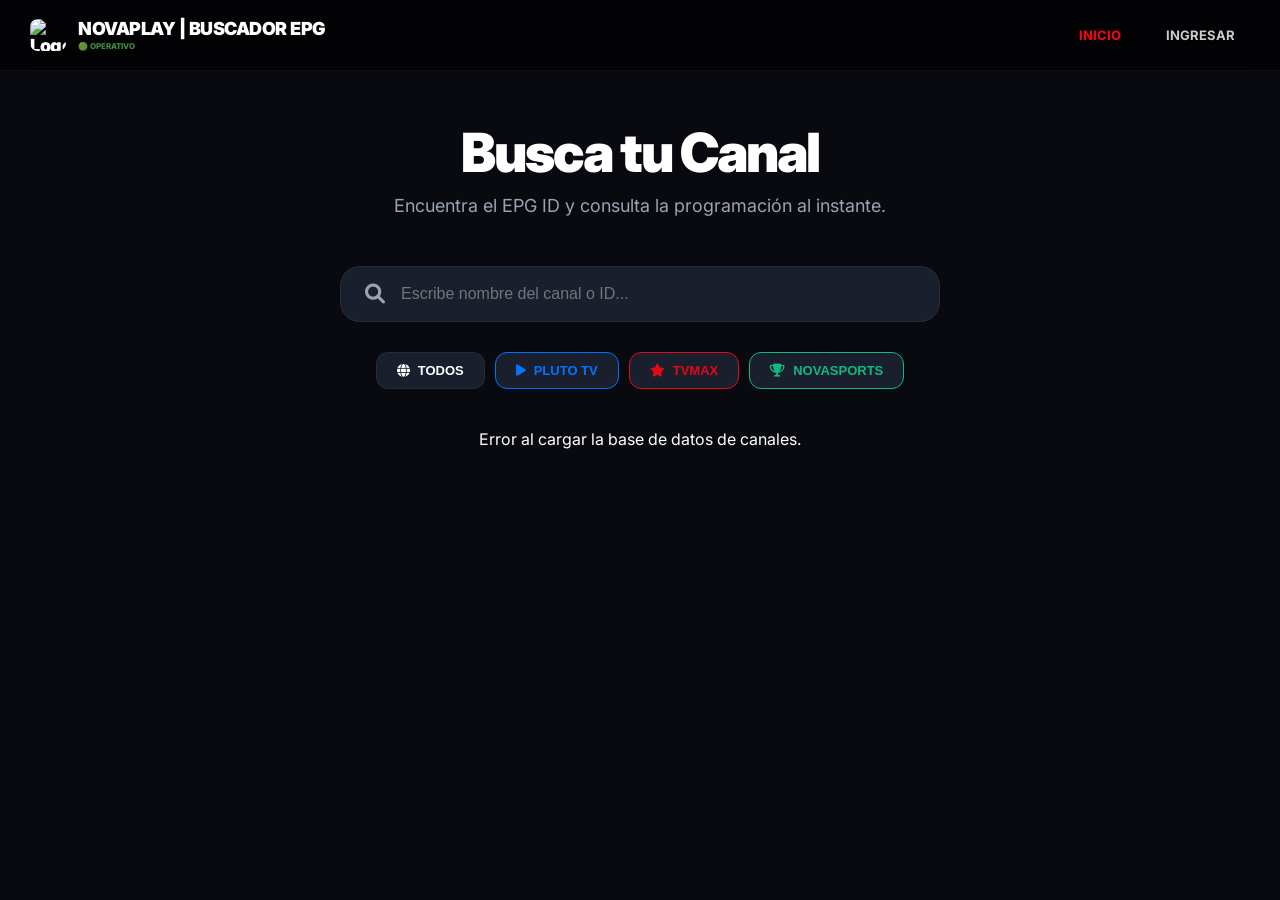
==== index.html @ 85dcf4dc "Update: Fully integrated login/logout system with unified navigation bar and auth logic" ====
<!DOCTYPE html>
<html lang="es">
<head>
    <meta charset="UTF-8">
    <meta name="viewport" content="width=device-width, initial-scale=1.0">
    <title>NovaEPG | Buscador de Canales e IDs</title>
    <link rel="canonical" href="https://novaplaytv.github.io/novaepg/" />
    <link rel="icon" type="image/webp" href="https://raw.githubusercontent.com/novaplaytv/novaimg/main/novasplash.webp">
    <link href="https://fonts.googleapis.com/css2?family=Inter:wght@400;600;700;800;900&display=swap" rel="stylesheet">
    <link rel="stylesheet" href="https://cdnjs.cloudflare.com/ajax/libs/font-awesome/6.0.0/css/all.min.css">
    <style>
        :root {
            --primary: #e50914;
            --primary-hover: #b91c1c;
            --bg: #080a10;
            --card-bg: #11151f;
            --input-bg: #1a1f2e;
            --text: #ffffff;
            --text-muted: #9aa3b2;
            --border: rgba(255,255,255,0.05);
            --nav-height: 70px;
        }

        * { box-sizing: border-box; outline: none; margin: 0; padding: 0; }
        html, body { background: var(--bg); color: var(--text); font-family: 'Inter', sans-serif; -webkit-font-smoothing: antialiased; min-height: 100%; }

        /* Navegación Premium Unificada */
        .nova-nav { position: fixed; top: 0; width: 100%; z-index: 10000; background: rgba(0,0,0,0.7); backdrop-filter: blur(20px); border-bottom: 1px solid rgba(255,255,255,0.05); transition: 0.3s; }
        .nav-inner { max-width: 1400px; margin: auto; height: var(--nav-height); padding: 0 30px; display: flex; align-items: center; justify-content: space-between; }
        .nav-brand { display: flex; align-items: center; gap: 12px; text-decoration: none; color: #fff; font-weight: 900; font-size: 18px; letter-spacing: -0.5px; }
        .nav-brand img { width: 36px; height: 32px; border-radius: 8px; flex-shrink: 0; }

        .nav-links { display: flex; gap: 15px; align-items: center; }
        .nav-links a { color: #ccc; text-decoration: none; font-size: 13px; font-weight: 700; transition: 0.2s; padding: 10px 15px; border-radius: 10px; }
        .nav-links a:hover { color: #fff; background: rgba(255,255,255,0.05); }

        .nav-toggle { display: none; background: none; border: none; cursor: pointer; padding: 10px; flex-direction: column; gap: 5px; z-index: 10001; }
        .nav-toggle span { display: block; width: 25px; height: 3px; background: #fff; transition: 0.3s; border-radius: 2px; }

        .admin-menu { position: relative; display: flex; align-items: center; height: var(--nav-height); padding: 0 10px; }
        .btn-admin { background: #fff; color: #000; font-weight: 900; border: none; cursor: pointer; padding: 10px 20px; border-radius: 12px; font-size: 12px; display: flex; align-items: center; gap: 10px; transition: 0.2s; position: relative; z-index: 10002; }
        .btn-admin:hover { background: var(--primary); color: #fff; box-shadow: 0 0 20px rgba(229,9,20,0.4); }
        .dropdown-content { position: absolute; top: 100%; right: 0; background: var(--card-bg); min-width: 260px; border-radius: 20px; border: 1px solid var(--border); overflow: hidden; display: none; flex-direction: column; box-shadow: 0 20px 50px rgba(0,0,0,0.8); z-index: 10001; margin-top: 5px; }
        .dropdown-content::before { content: ""; position: absolute; top: -30px; left: 0; right: 0; height: 40px; background: transparent; }
        .admin-menu:hover .dropdown-content { display: flex; }
        .dropdown-content a { padding: 15px 20px; color: #fff !important; text-decoration: none !important; font-size: 13px !important; font-weight: 700 !important; border-bottom: 1px solid rgba(255,255,255,0.03); transition: 0.2s; display: flex; align-items: center; gap: 12px; }
        .dropdown-content a i { width: 20px; color: var(--primary); text-align: center; }
        .dropdown-content a:hover { background: rgba(255,255,255,0.05); padding-left: 25px; }

        /* Search Container */
        .search-container { max-width: 1000px; margin: 120px auto 40px; padding: 0 20px; }
        .search-header { text-align: center; margin-bottom: 50px; }
        .search-header h1 { font-size: 54px; font-weight: 900; letter-spacing: -2px; }
        .search-header p { color: var(--text-muted); font-size: 18px; margin-top: 10px; }

        .search-bar { max-width: 600px; margin: 30px auto; position: relative; }
        .search-bar input { width: 100%; padding: 18px 25px 18px 60px; background: var(--input-bg); border: 1px solid var(--border); border-radius: 20px; color: #fff; font-size: 16px; transition: 0.3s; }
        .search-bar input:focus { border-color: var(--primary); box-shadow: 0 0 0 4px rgba(229, 9, 20, 0.2); }
        .search-bar i { position: absolute; left: 25px; top: 50%; transform: translateY(-50%); color: var(--text-muted); font-size: 20px; }

        .quick-filters { display: flex; gap: 10px; justify-content: center; margin-bottom: 40px; flex-wrap: wrap; }
        .quick-filters button { background: var(--input-bg); color: #fff; border: 1px solid var(--border); padding: 10px 20px; border-radius: 12px; cursor: pointer; font-size: 13px; font-weight: 800; transition: 0.3s; display: flex; align-items: center; gap: 8px; }
        .quick-filters button:hover { border-color: var(--primary); background: rgba(255,255,255,0.05); }

        .channel-result { background: var(--card-bg); border: 1px solid var(--border); border-radius: 24px; padding: 30px; margin-bottom: 20px; display: grid; grid-template-columns: 100px 1fr 320px; gap: 30px; align-items: center; transition: 0.3s; }
        .channel-result:hover { border-color: var(--primary); transform: translateY(-3px); box-shadow: 0 15px 40px rgba(0,0,0,0.4); }

        .ch-logo { width: 100px; height: 100px; border-radius: 16px; background: #000; object-fit: contain; border: 1px solid var(--border); }
        .ch-info h3 { font-size: 24px; margin-bottom: 10px; font-weight: 900; }
        .ch-country { font-size: 11px; color: var(--text-muted); text-transform: uppercase; letter-spacing: 1.5px; margin-bottom: 12px; font-weight: 800; }

        .id-badge { display: inline-flex; align-items: center; gap: 10px; background: rgba(229, 9, 20, 0.1); color: var(--primary); padding: 8px 16px; border-radius: 10px; font-family: monospace; font-weight: 800; font-size: 14px; cursor: pointer; border: 1px solid rgba(229, 9, 20, 0.2); transition: 0.2s; }
        .id-badge:hover { background: var(--primary); color: #fff; }

        .prog-mini-list { list-style: none; border-left: 1px solid var(--border); padding-left: 25px; }
        .prog-mini-item { margin-bottom: 10px; font-size: 14px; }
        .prog-time { font-weight: 800; color: var(--primary); margin-right: 10px; }
        .prog-title { color: #fff; font-weight: 600; }

        .btn-full-guide { margin-top: 20px; display: inline-flex; align-items: center; gap: 10px; color: var(--text-muted); font-size: 12px; font-weight: 800; text-transform: uppercase; transition: 0.2s; }
        .btn-full-guide:hover { color: var(--primary); }

        /* Auth View Legacy Override */
        #auth-view { position: fixed; inset: 0; background: var(--bg); z-index: 20001; display: flex; justify-content: center; align-items: center; }
        .auth-card { width: 400px; padding: 50px; background: var(--card-bg); border: 1px solid var(--border); border-radius: 35px; text-align: center; box-shadow: 0 30px 80px rgba(0,0,0,0.6); }
        .auth-card input { width: 100%; padding: 16px; background: var(--bg); border: 1px solid var(--border); border-radius: 14px; color: #fff; margin-bottom: 15px; font-size: 15px; }
        .status { margin-top: 15px; padding: 14px; border-radius: 12px; font-size: 13px; font-weight: 800; display: none; text-align: center; }
        .status.error { background: rgba(239,68,68,0.1); color: var(--error); border: 1px solid var(--error); }
        .form-group-auth { text-align: left; margin-bottom: 20px; }
        .form-group-auth label { display: block; margin-bottom: 8px; font-size: 11px; font-weight: 900; color: var(--text-muted); text-transform: uppercase; }

        .hidden { display: none !important; }

        @media (max-width: 900px) {
            .nav-toggle { display: flex; }
            .nav-links { position: fixed; top: 0; right: -100%; width: 100%; height: 100vh; background: rgba(8, 10, 16, 0.98); backdrop-filter: blur(20px); flex-direction: column; justify-content: center; align-items: center; transition: 0.4s; gap: 20px; padding: 40px; z-index: 9999; }
            .nav-links.active { right: 0; }
            .channel-result { grid-template-columns: 80px 1fr; }
            .prog-mini-list { grid-column: 1 / -1; border-left: none; border-top: 1px solid var(--border); padding: 20px 0 0; }
            .ch-logo { width: 80px; height: 80px; }
            .search-header h1 { font-size: 38px; }
        }
    </style>
</head>
<body>

<nav class="nova-nav">
    <div class="nav-inner">
        <a class="nav-brand" href="https://novaplaytv.github.io/Dashboard/">
            <img src="https://raw.githubusercontent.com/novaplaytv/novaimg/main/novasplash.webp" alt="Logo">
            <div style="display: flex; flex-direction: column; line-height: 1;">
                NOVAPLAY | BUSCADOR EPG
                <span id="statusBadge" style="font-size: 8px; font-weight: 800; margin-top: 4px; letter-spacing: 0; opacity: 0.8; color: #4caf50;">🟢 OPERATIVO</span>
            </div>
        </a>
        <button class="nav-toggle" id="navToggle" aria-label="Abrir menú">
            <span></span>
            <span></span>
            <span></span>
        </button>
        <div class="nav-links" id="navLinks">
            <a href="https://novaplaytv.github.io/" style="color: var(--primary); font-weight: 800;">INICIO</a>
            <a href="#" class="btn-login-nav" id="navLogin" onclick="UI_MostrarLogin()">INGRESAR</a>
            <div class="admin-menu" id="adminMenu" style="display: none;">
                <button class="btn-admin"><i class="fas fa-user-shield"></i> PANEL</button>
                <div class="dropdown-content">
                    <a href="https://novaplaytv.github.io/Dashboard/"><i class="fas fa-chart-line"></i> Dashboard Central</a>
                    <a href="https://novaplaytv.github.io/panel-canales/"><i class="fas fa-tv"></i> Admin. Canales</a>
                    <a href="https://novaplaytv.github.io/NovaSecurity/"><i class="fas fa-shield-alt"></i> NovaSecurity</a>
                    <a href="https://novaplaytv.github.io/SignalVerificador/"><i class="fas fa-broadcast-tower"></i> Verificador de Señal</a>
                    <a href="https://novaplaytv.github.io/novaimg/actualizar-icono/"><i class="fas fa-icons"></i> Gestión de Iconos</a>
                    <a href="https://novaplaytv.github.io/novaimg/generador/"><i class="fas fa-magic"></i> Icon Studio</a>
                    <a href="https://novaplaytv.github.io/novaepg/"><i class="fas fa-calendar-alt"></i> Buscador EPG ID</a>
                    <a href="#" onclick="cerrarSesion(); return false;" class="logout-link" style="color: var(--error) !important;"><i class="fas fa-sign-out-alt"></i> Cerrar Sesión</a>
                </div>
            </div>
        </div>
    </div>
</nav>

<div id="auth-view" class="hidden">
    <div class="auth-card">
        <div style="text-align: right; margin-top: -30px; margin-right: -20px; margin-bottom: 20px;">
            <button class="btn-icon" onclick="UI_OcultarLogin()" style="color: var(--text-muted); font-size: 20px; cursor: pointer; background: none; border: none;"><i class="fas fa-times"></i></button>
        </div>
        <h2 style="margin-bottom:30px; font-weight:900; font-size: 28px;">Acceso al Panel</h2>
        <div class="form-group-auth">
            <label>Usuario</label>
            <input type="text" id="username" placeholder="Usuario" autocomplete="username">
        </div>
        <div class="form-group-auth">
            <label>Contraseña</label>
            <input type="password" id="password" placeholder="••••••••" autocomplete="current-password">
        </div>
        <button class="btn-admin" id="loginButton" style="width:100%; justify-content:center; padding: 18px; border-radius: 14px; font-weight: 900; background: var(--primary); color: #fff;" onclick="iniciarSesion()">INGRESAR AL SISTEMA</button>
        <div id="loginStatus" class="status"></div>
    </div>
</div>

<div class="search-container">
    <div class="search-header">
        <h1>Busca tu Canal</h1>
        <p>Encuentra el EPG ID y consulta la programación al instante.</p>
    </div>

    <div class="search-bar">
        <i class="fa-solid fa-magnifying-glass"></i>
        <input type="text" id="mainSearch" placeholder="Escribe nombre del canal o ID..." oninput="search()">
    </div>

    <div class="quick-filters">
        <button onclick="applyFilter('')"><i class="fa-solid fa-globe"></i> TODOS</button>
        <button onclick="applyFilter('Pluto TV')" style="color: #0073ff; border-color: #0073ff;"><i class="fa-solid fa-play"></i> PLUTO TV</button>
        <button onclick="applyFilter('TVMAX')" style="color: var(--primary); border-color: var(--primary);"><i class="fa-solid fa-star"></i> TVMAX</button>
        <button onclick="applyFilter('NovaSports')" style="color: #10b981; border-color: #10b981;"><i class="fa-solid fa-trophy"></i> NOVASPORTS</button>
    </div>

    <div id="resultsArea">
        <div style="text-align: center; padding: 50px; color: var(--text-muted);">
            <i class="fa-solid fa-tv fa-3x" style="margin-bottom: 20px; opacity: 0.2;"></i>
            <p>Escribe algo para empezar a buscar...</p>
        </div>
    </div>
</div>

<script>
    let searchData = [];
    let sessionToken = localStorage.getItem("novaplay_session_token");
    const clock = () => new Date().toISOString().replace(/[-:T.Z]/g, '').slice(0, 14);

    async function init() {
        restaurarSesion();
        try {
            const res = await fetch('data/search_db.json?t=' + Date.now());
            searchData = await res.json();
        } catch (e) {
            console.error("Error cargando DB:", e);
            document.getElementById('resultsArea').innerHTML = '<p style="text-align:center;">Error al cargar la base de datos de canales.</p>';
        }
    }

    function restaurarSesion() {
        if (sessionToken) { UI_MostrarPanel(); }
        else { UI_MostrarBotonLogin(); }
    }

    function UI_MostrarPanel() {
        document.getElementById("navLogin").style.display = 'none';
        document.getElementById("adminMenu").style.display = 'flex';
        document.getElementById("auth-view").classList.add("hidden");
    }

    function UI_MostrarBotonLogin() {
        document.getElementById("navLogin").style.display = 'block';
        document.getElementById("adminMenu").style.display = 'none';
    }

    function UI_MostrarLogin() {
        document.getElementById("auth-view").classList.remove("hidden");
    }

    function UI_OcultarLogin() {
        document.getElementById("auth-view").classList.add("hidden");
    }

    async function iniciarSesion() {
        const username = document.getElementById("username").value.trim();
        const password = document.getElementById("password").value.trim();
        const btn = document.getElementById("loginButton");
        if (!username || !password) return;

        btn.disabled = true;
        btn.innerHTML = '<i class="fas fa-spinner fa-spin"></i> VERIFICANDO...';

        try {
            const res = await fetch("https://mrghnngupolsgatcmevw.supabase.co/functions/v1/novaplay-admin", {
                method: "POST",
                headers: { "Content-Type": "application/json" },
                body: JSON.stringify({ action: "login", username, password })
            });
            const data = await res.json();
            if (res.ok && data.token) {
                sessionToken = data.token;
                localStorage.setItem("novaplay_session_token", sessionToken);
                UI_MostrarPanel();
            } else {
                const el = document.getElementById("loginStatus");
                el.textContent = "Acceso denegado.";
                el.style.display = "block";
                el.className = "status error";
                btn.disabled = false;
                btn.textContent = 'INGRESAR AL SISTEMA';
            }
        } catch(e) {
            alert("Error de conexión.");
            btn.disabled = false;
            btn.textContent = 'INGRESAR AL SISTEMA';
        }
    }

    function cerrarSesion() {
        if (confirm("¿Estás seguro que deseas cerrar sesión?")) {
            localStorage.removeItem("novaplay_session_token");
            sessionToken = null;
            UI_MostrarBotonLogin();
            location.reload();
        }
    }

    function parseEpgDate(s) {
        return new Date(Date.UTC(
            s.substring(0, 4),
            parseInt(s.substring(4, 6)) - 1,
            s.substring(6, 8),
            s.substring(8, 10),
            s.substring(10, 12),
            s.substring(12, 14)
        ));
    }

    function formatTime(s) {
        const d = parseEpgDate(s);
        return d.getHours().toString().padStart(2, '0') + ':' + d.getMinutes().toString().padStart(2, '0');
    }

    function search() {
        const val = document.getElementById('mainSearch').value.toLowerCase();
        const area = document.getElementById('resultsArea');
        if (val.length < 2) {
            area.innerHTML = '<div style="text-align: center; padding: 50px; color: var(--text-muted);"><i class="fa-solid fa-tv fa-3x" style="margin-bottom: 20px; opacity: 0.2;"></i><p>Escribe al menos 2 letras...</p></div>';
            return;
        }
        const filtered = searchData.filter(c => c.n.toLowerCase().includes(val) || c.id.toLowerCase().includes(val) || c.c.toLowerCase().includes(val)).slice(0, 40);
        if (filtered.length === 0) {
            area.innerHTML = '<p style="text-align:center; padding: 50px;">No se encontraron canales.</p>';
            return;
        }
        area.innerHTML = filtered.map(c => {
            const programs = c.p.map(p => `<div class="prog-mini-item"><span class="prog-time">${formatTime(p.s)}</span><span class="prog-title">${p.t}</span></div>`).join('');
            return `
                <div class="channel-result" style="${c.c === 'Pluto TV' ? 'border-left: 5px solid #0073ff;' : ''}">
                    <img src="${c.l || 'https://raw.githubusercontent.com/novaplaytv/novaimg/main/novasplash.webp'}" class="ch-logo" onerror="this.src='https://raw.githubusercontent.com/novaplaytv/novaimg/main/novasplash.webp'">
                    <div class="ch-info">
                        <div class="ch-country" style="${c.c === 'Pluto TV' ? 'color: #0073ff;' : ''}">${c.c === 'Pluto TV' ? '<i class="fa-solid fa-circle-play"></i> PLUTO TV' : c.c}</div>
                        <h3>${c.n}</h3>
                        <div class="id-badge" onclick="copyId('${c.id}')"><i class="fa-regular fa-copy"></i> ${c.id}</div>
                        <br><a href="epg.html?file=${encodeURIComponent(c.f)}&n=${encodeURIComponent(c.c)}" class="btn-full-guide"><i class="fa-solid fa-calendar-days"></i> Ver guía completa</a>
                    </div>
                    <div class="prog-mini-list">
                        <div style="font-weight: 800; font-size: 11px; color: var(--text-muted); margin-bottom: 15px; text-transform: uppercase;">Próximos Programas</div>
                        ${programs || '<p style="font-size:12px; color:var(--text-muted);">Sin programación disponible.</p>'}
                    </div>
                </div>`;
        }).join('');
    }

    function copyId(id) {
        navigator.clipboard.writeText(id).then(() => {
            event.currentTarget.innerHTML = '<i class="fa-solid fa-check"></i> COPIADO';
            alert('Copiado: ' + id);
        });
    }

    function applyFilter(text) {
        document.getElementById('mainSearch').value = text;
        search();
    }

    const navToggle = document.getElementById('navToggle');
    const navLinks = document.getElementById('navLinks');
    if (navToggle) { navToggle.addEventListener('click', () => { navToggle.classList.toggle('active'); navLinks.classList.toggle('active'); }); }

    init();
</script>
</body>
</html>
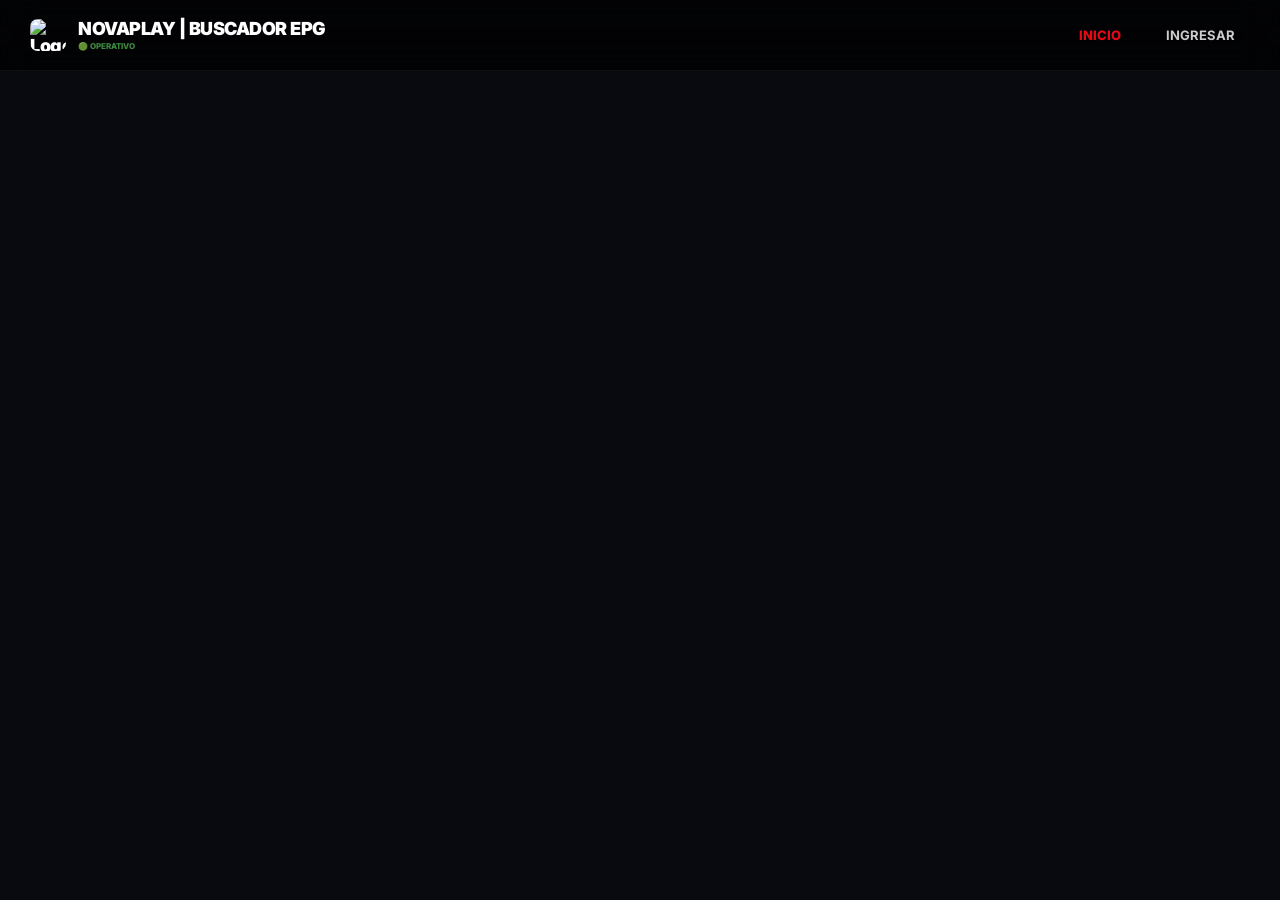
==== commit 61d46c58: "Security: Mandatory login system implemented for NovaEPG (Gatekeeper Mode)" ====
--- a/index.html
+++ b/index.html
@@ -157,7 +157,7 @@
     </div>
 </div>
 
-<div class="search-container">
+<div class="search-container hidden">
     <div class="search-header">
         <h1>Busca tu Canal</h1>
         <p>Encuentra el EPG ID y consulta la programación al instante.</p>
@@ -208,19 +208,24 @@
         document.getElementById("navLogin").style.display = 'none';
         document.getElementById("adminMenu").style.display = 'flex';
         document.getElementById("auth-view").classList.add("hidden");
-    }
-
-    function UI_MostrarBotonLogin() {
+        document.querySelector(".search-container").classList.remove("hidden");
+    }
+
+    function UI_MostrarLogin() {
         document.getElementById("navLogin").style.display = 'block';
         document.getElementById("adminMenu").style.display = 'none';
-    }
-
-    function UI_MostrarLogin() {
         document.getElementById("auth-view").classList.remove("hidden");
+        document.querySelector(".search-container").classList.add("hidden");
     }
 
     function UI_OcultarLogin() {
+        // No permitimos ocultar si no hay sesión, para forzar el login
+        if (!sessionToken) {
+            alert("Debe iniciar sesión para acceder al buscador.");
+            return;
+        }
         document.getElementById("auth-view").classList.add("hidden");
+        document.querySelector(".search-container").classList.remove("hidden");
     }
 
     async function iniciarSesion() {
@@ -233,7 +238,7 @@
         btn.innerHTML = '<i class="fas fa-spinner fa-spin"></i> VERIFICANDO...';
 
         try {
-            const res = await fetch("https://mrghnngupolsgatcmevw.supabase.co/functions/v1/novaplay-admin", {
+            const res = await fetch("https://mrghnngupolsgatcmevw.supabase.co/functions/v1/actualizar-canales", {
                 method: "POST",
                 headers: { "Content-Type": "application/json" },
                 body: JSON.stringify({ action: "login", username, password })
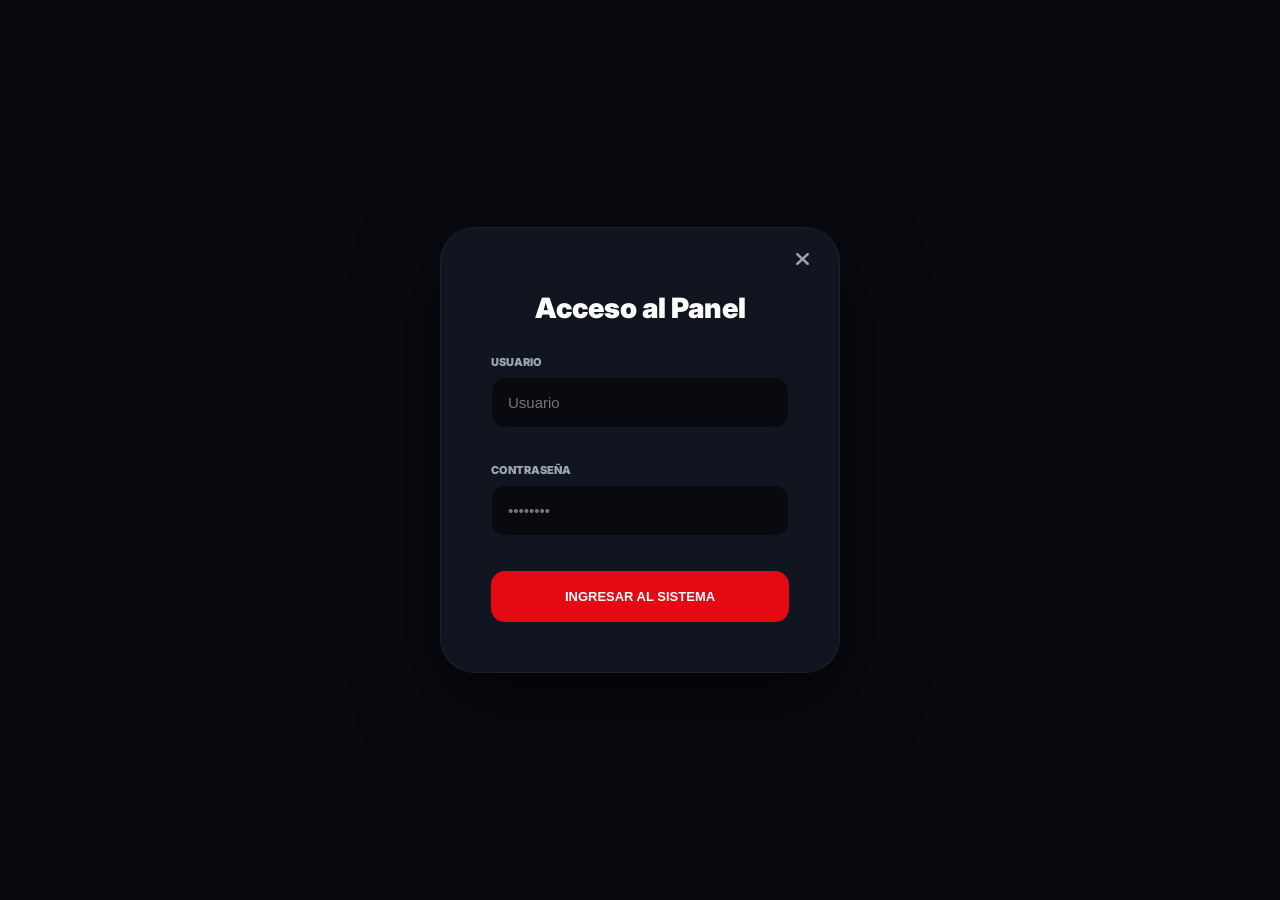
==== commit b043a828: "Fix UI & Auth: Embedded fixed styles and enforced login for NovaEPG" ====
--- a/index.html
+++ b/index.html
@@ -2,12 +2,14 @@
 <html lang="es">
 <head>
     <meta charset="UTF-8">
-    <meta name="viewport" content="width=device-width, initial-scale=1.0">
-    <title>NovaEPG | Buscador de Canales e IDs</title>
-    <link rel="canonical" href="https://novaplaytv.github.io/novaepg/" />
+    <meta http-equiv="Cache-Control" content="no-cache, no-store, must-revalidate">
+    <meta http-equiv="Pragma" content="no-cache">
+    <meta http-equiv="Expires" content="0">
+    <meta name="viewport" content="width=device-width, initial-scale=1.0, viewport-fit=cover">
+    <title>NOVAPLAY | BUSCADOR EPG</title>
     <link rel="icon" type="image/webp" href="https://raw.githubusercontent.com/novaplaytv/novaimg/main/novasplash.webp">
-    <link href="https://fonts.googleapis.com/css2?family=Inter:wght@400;600;700;800;900&display=swap" rel="stylesheet">
-    <link rel="stylesheet" href="https://cdnjs.cloudflare.com/ajax/libs/font-awesome/6.0.0/css/all.min.css">
+    <link href="https://fonts.googleapis.com/css2?family=Inter:wght@300;400;600;700;800;900&display=swap" rel="stylesheet">
+    <link href="https://cdnjs.cloudflare.com/ajax/libs/font-awesome/6.0.0/css/all.min.css" rel="stylesheet">
     <style>
         :root {
             --primary: #e50914;
@@ -18,27 +20,45 @@
             --text: #ffffff;
             --text-muted: #9aa3b2;
             --border: rgba(255,255,255,0.05);
+            --success: #10b981;
+            --error: #ef4444;
             --nav-height: 70px;
         }
 
         * { box-sizing: border-box; outline: none; margin: 0; padding: 0; }
-        html, body { background: var(--bg); color: var(--text); font-family: 'Inter', sans-serif; -webkit-font-smoothing: antialiased; min-height: 100%; }
+        html, body { height: 100%; background: var(--bg); color: var(--text); font-family: 'Inter', sans-serif; overflow-x: hidden; -webkit-font-smoothing: antialiased; }
 
         /* Navegación Premium Unificada */
         .nova-nav { position: fixed; top: 0; width: 100%; z-index: 10000; background: rgba(0,0,0,0.7); backdrop-filter: blur(20px); border-bottom: 1px solid rgba(255,255,255,0.05); transition: 0.3s; }
         .nav-inner { max-width: 1400px; margin: auto; height: var(--nav-height); padding: 0 30px; display: flex; align-items: center; justify-content: space-between; }
-        .nav-brand { display: flex; align-items: center; gap: 12px; text-decoration: none; color: #fff; font-weight: 900; font-size: 18px; letter-spacing: -0.5px; }
-        .nav-brand img { width: 36px; height: 32px; border-radius: 8px; flex-shrink: 0; }
+        .nav-brand { display: flex; align-items: center; gap: 12px; text-decoration: none; color: #fff; font-weight: 900; font-size: 22px; letter-spacing: -1px; }
+        .nav-brand img { width: 36px !important; height: 32px !important; border-radius: 8px; }
 
         .nav-links { display: flex; gap: 15px; align-items: center; }
-        .nav-links a { color: #ccc; text-decoration: none; font-size: 13px; font-weight: 700; transition: 0.2s; padding: 10px 15px; border-radius: 10px; }
+        .nav-links a { color: #ccc; text-decoration: none; font-size: 14px; font-weight: 600; transition: 0.2s; padding: 10px 15px; border-radius: 10px; }
         .nav-links a:hover { color: #fff; background: rgba(255,255,255,0.05); }
+
+        .btn-login-nav, .btn-logout {
+            background: var(--primary);
+            color: #fff !important;
+            font-weight: 800 !important;
+            box-shadow: 0 4px 15px rgba(229, 9, 20, 0.3);
+            border: none;
+            cursor: pointer;
+            padding: 10px 20px;
+            border-radius: 10px;
+            text-decoration: none;
+            font-size: 14px;
+            display: none;
+            transition: 0.2s;
+        }
+        .btn-login-nav:hover { transform: scale(1.05); background: var(--primary-hover); }
 
         .nav-toggle { display: none; background: none; border: none; cursor: pointer; padding: 10px; flex-direction: column; gap: 5px; z-index: 10001; }
         .nav-toggle span { display: block; width: 25px; height: 3px; background: #fff; transition: 0.3s; border-radius: 2px; }
 
         .admin-menu { position: relative; display: flex; align-items: center; height: var(--nav-height); padding: 0 10px; }
-        .btn-admin { background: #fff; color: #000; font-weight: 900; border: none; cursor: pointer; padding: 10px 20px; border-radius: 12px; font-size: 12px; display: flex; align-items: center; gap: 10px; transition: 0.2s; position: relative; z-index: 10002; }
+        .btn-admin { background: #fff; color: #000; font-weight: 900; border: none; cursor: pointer; padding: 10px 20px; border-radius: 12px; font-size: 13px; display: flex; align-items: center; gap: 10px; transition: 0.2s; position: relative; z-index: 10002; }
         .btn-admin:hover { background: var(--primary); color: #fff; box-shadow: 0 0 20px rgba(229,9,20,0.4); }
         .dropdown-content { position: absolute; top: 100%; right: 0; background: var(--card-bg); min-width: 260px; border-radius: 20px; border: 1px solid var(--border); overflow: hidden; display: none; flex-direction: column; box-shadow: 0 20px 50px rgba(0,0,0,0.8); z-index: 10001; margin-top: 5px; }
         .dropdown-content::before { content: ""; position: absolute; top: -30px; left: 0; right: 0; height: 40px; background: transparent; }
@@ -46,8 +66,9 @@
         .dropdown-content a { padding: 15px 20px; color: #fff !important; text-decoration: none !important; font-size: 13px !important; font-weight: 700 !important; border-bottom: 1px solid rgba(255,255,255,0.03); transition: 0.2s; display: flex; align-items: center; gap: 12px; }
         .dropdown-content a i { width: 20px; color: var(--primary); text-align: center; }
         .dropdown-content a:hover { background: rgba(255,255,255,0.05); padding-left: 25px; }
-
-        /* Search Container */
+        .dropdown-content .logout-link { color: var(--error) !important; border-bottom: none; }
+
+        /* Search Layout */
         .search-container { max-width: 1000px; margin: 120px auto 40px; padding: 0 20px; }
         .search-header { text-align: center; margin-bottom: 50px; }
         .search-header h1 { font-size: 54px; font-weight: 900; letter-spacing: -2px; }
@@ -80,7 +101,7 @@
         .btn-full-guide { margin-top: 20px; display: inline-flex; align-items: center; gap: 10px; color: var(--text-muted); font-size: 12px; font-weight: 800; text-transform: uppercase; transition: 0.2s; }
         .btn-full-guide:hover { color: var(--primary); }
 
-        /* Auth View Legacy Override */
+        /* Login Modal */
         #auth-view { position: fixed; inset: 0; background: var(--bg); z-index: 20001; display: flex; justify-content: center; align-items: center; }
         .auth-card { width: 400px; padding: 50px; background: var(--card-bg); border: 1px solid var(--border); border-radius: 35px; text-align: center; box-shadow: 0 30px 80px rgba(0,0,0,0.6); }
         .auth-card input { width: 100%; padding: 16px; background: var(--bg); border: 1px solid var(--border); border-radius: 14px; color: #fff; margin-bottom: 15px; font-size: 15px; }
@@ -92,6 +113,7 @@
         .hidden { display: none !important; }
 
         @media (max-width: 900px) {
+            .nav-inner { padding: 0 15px; }
             .nav-toggle { display: flex; }
             .nav-links { position: fixed; top: 0; right: -100%; width: 100%; height: 100vh; background: rgba(8, 10, 16, 0.98); backdrop-filter: blur(20px); flex-direction: column; justify-content: center; align-items: center; transition: 0.4s; gap: 20px; padding: 40px; z-index: 9999; }
             .nav-links.active { right: 0; }
@@ -201,7 +223,7 @@
 
     function restaurarSesion() {
         if (sessionToken) { UI_MostrarPanel(); }
-        else { UI_MostrarBotonLogin(); }
+        else { UI_MostrarLogin(); }
     }
 
     function UI_MostrarPanel() {
@@ -219,7 +241,6 @@
     }
 
     function UI_OcultarLogin() {
-        // No permitimos ocultar si no hay sesión, para forzar el login
         if (!sessionToken) {
             alert("Debe iniciar sesión para acceder al buscador.");
             return;
@@ -267,7 +288,6 @@
         if (confirm("¿Estás seguro que deseas cerrar sesión?")) {
             localStorage.removeItem("novaplay_session_token");
             sessionToken = null;
-            UI_MostrarBotonLogin();
             location.reload();
         }
     }
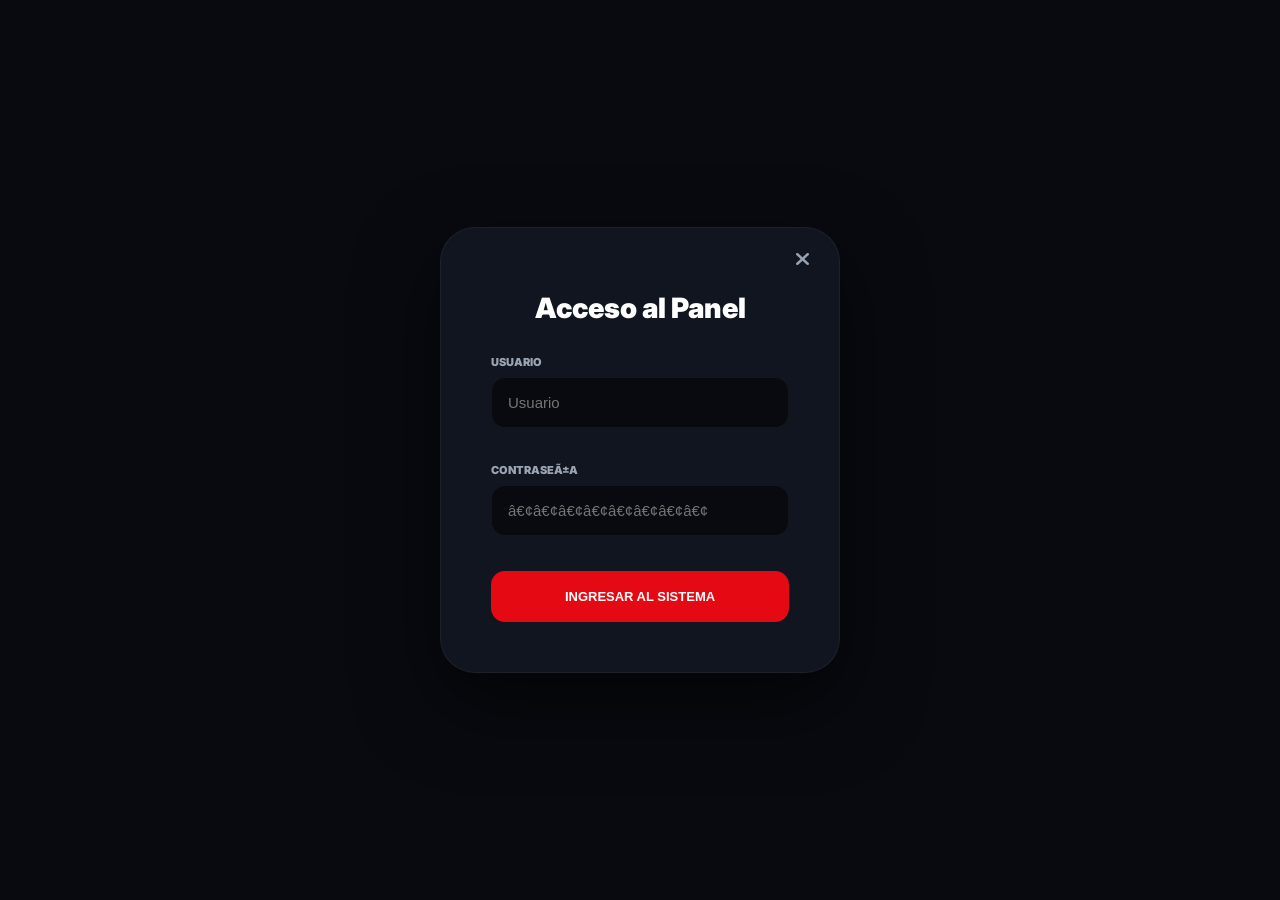
==== commit a6ca3242: "UI: Add FLOW filter to EPG search and implement persistent search (localStorage) v119" ====
--- a/index.html
+++ b/index.html
@@ -1,4 +1,4 @@
-<!DOCTYPE html>
+﻿<!DOCTYPE html>
 <html lang="es">
 <head>
     <meta charset="UTF-8">
@@ -28,7 +28,7 @@
         * { box-sizing: border-box; outline: none; margin: 0; padding: 0; }
         html, body { height: 100%; background: var(--bg); color: var(--text); font-family: 'Inter', sans-serif; overflow-x: hidden; -webkit-font-smoothing: antialiased; }
 
-        /* Navegación Premium Unificada */
+        /* NavegaciÃ³n Premium Unificada */
         .nova-nav { position: fixed; top: 0; width: 100%; z-index: 10000; background: rgba(0,0,0,0.7); backdrop-filter: blur(20px); border-bottom: 1px solid rgba(255,255,255,0.05); transition: 0.3s; }
         .nav-inner { max-width: 1400px; margin: auto; height: var(--nav-height); padding: 0 30px; display: flex; align-items: center; justify-content: space-between; }
         .nav-brand { display: flex; align-items: center; gap: 12px; text-decoration: none; color: #fff; font-weight: 900; font-size: 22px; letter-spacing: -1px; }
@@ -101,6 +101,15 @@
         .btn-full-guide { margin-top: 20px; display: inline-flex; align-items: center; gap: 10px; color: var(--text-muted); font-size: 12px; font-weight: 800; text-transform: uppercase; transition: 0.2s; }
         .btn-full-guide:hover { color: var(--primary); }
 
+        /* Modals */
+        .modal-overlay { position: fixed; inset: 0; background: rgba(0,0,0,0.85); backdrop-filter: blur(10px); display: none; justify-content: center; align-items: center; z-index: 50000; padding: 20px; }
+        .modal { background: var(--card-bg); width: 100%; max-width: 450px; border-radius: 30px; border: 1px solid var(--border); display: flex; flex-direction: column; overflow: hidden; box-shadow: 0 25px 60px rgba(0,0,0,0.6); padding: 35px; text-align: center; }
+        .modal-header { padding-bottom: 20px; }
+        .modal-header h2 { font-size: 24px; font-weight: 900; color: #fff; }
+        .modal-body { padding: 10px 0 30px; }
+        .modal-body p { color: var(--text-muted); line-height: 1.6; font-size: 15px; font-weight: 600; }
+        .modal-footer { display: grid; grid-template-columns: 1fr 1fr; gap: 15px; }
+
         /* Login Modal */
         #auth-view { position: fixed; inset: 0; background: var(--bg); z-index: 20001; display: flex; justify-content: center; align-items: center; }
         .auth-card { width: 400px; padding: 50px; background: var(--card-bg); border: 1px solid var(--border); border-radius: 35px; text-align: center; box-shadow: 0 30px 80px rgba(0,0,0,0.6); }
@@ -132,10 +141,10 @@
             <img src="https://raw.githubusercontent.com/novaplaytv/novaimg/main/novasplash.webp" alt="Logo">
             <div style="display: flex; flex-direction: column; line-height: 1;">
                 NOVAPLAY | BUSCADOR EPG
-                <span id="statusBadge" style="font-size: 8px; font-weight: 800; margin-top: 4px; letter-spacing: 0; opacity: 0.8; color: #4caf50;">🟢 OPERATIVO</span>
+                <span id="statusBadge" style="font-size: 8px; font-weight: 800; margin-top: 4px; letter-spacing: 0; opacity: 0.8; color: #4caf50;">ðŸŸ¢ OPERATIVO</span>
             </div>
         </a>
-        <button class="nav-toggle" id="navToggle" aria-label="Abrir menú">
+        <button class="nav-toggle" id="navToggle" aria-label="Abrir menÃº">
             <span></span>
             <span></span>
             <span></span>
@@ -149,11 +158,11 @@
                     <a href="https://novaplaytv.github.io/Dashboard/"><i class="fas fa-chart-line"></i> Dashboard Central</a>
                     <a href="https://novaplaytv.github.io/panel-canales/"><i class="fas fa-tv"></i> Admin. Canales</a>
                     <a href="https://novaplaytv.github.io/NovaSecurity/"><i class="fas fa-shield-alt"></i> NovaSecurity</a>
-                    <a href="https://novaplaytv.github.io/SignalVerificador/"><i class="fas fa-broadcast-tower"></i> Verificador de Señal</a>
-                    <a href="https://novaplaytv.github.io/novaimg/actualizar-icono/"><i class="fas fa-icons"></i> Gestión de Iconos</a>
+                    <a href="https://novaplaytv.github.io/SignalVerificador/"><i class="fas fa-broadcast-tower"></i> Verificador de SeÃ±al</a>
+                    <a href="https://novaplaytv.github.io/novaimg/actualizar-icono/"><i class="fas fa-icons"></i> GestiÃ³n de Iconos</a>
                     <a href="https://novaplaytv.github.io/novaimg/generador/"><i class="fas fa-magic"></i> Icon Studio</a>
                     <a href="https://novaplaytv.github.io/novaepg/"><i class="fas fa-calendar-alt"></i> Buscador EPG ID</a>
-                    <a href="#" onclick="cerrarSesion(); return false;" class="logout-link" style="color: var(--error) !important;"><i class="fas fa-sign-out-alt"></i> Cerrar Sesión</a>
+                    <a href="#" onclick="cerrarSesion(); return false;" class="logout-link" style="color: var(--error) !important;"><i class="fas fa-sign-out-alt"></i> Cerrar SesiÃ³n</a>
                 </div>
             </div>
         </div>
@@ -171,8 +180,8 @@
             <input type="text" id="username" placeholder="Usuario" autocomplete="username">
         </div>
         <div class="form-group-auth">
-            <label>Contraseña</label>
-            <input type="password" id="password" placeholder="••••••••" autocomplete="current-password">
+            <label>ContraseÃ±a</label>
+            <input type="password" id="password" placeholder="â€¢â€¢â€¢â€¢â€¢â€¢â€¢â€¢" autocomplete="current-password">
         </div>
         <button class="btn-admin" id="loginButton" style="width:100%; justify-content:center; padding: 18px; border-radius: 14px; font-weight: 900; background: var(--primary); color: #fff;" onclick="iniciarSesion()">INGRESAR AL SISTEMA</button>
         <div id="loginStatus" class="status"></div>
@@ -182,7 +191,7 @@
 <div class="search-container hidden">
     <div class="search-header">
         <h1>Busca tu Canal</h1>
-        <p>Encuentra el EPG ID y consulta la programación al instante.</p>
+        <p>Encuentra el EPG ID y consulta la programaciÃ³n al instante.</p>
     </div>
 
     <div class="search-bar">
@@ -201,6 +210,25 @@
         <div style="text-align: center; padding: 50px; color: var(--text-muted);">
             <i class="fa-solid fa-tv fa-3x" style="margin-bottom: 20px; opacity: 0.2;"></i>
             <p>Escribe algo para empezar a buscar...</p>
+        </div>
+    </div>
+</div>
+
+<div class="modal-overlay" id="novaModal">
+    <div class="modal">
+        <div class="modal-header">
+            <h2 id="novaModalTitle">Confirmar</h2>
+        </div>
+        <div class="modal-body">
+            <p id="novaModalMessage"></p>
+            <div id="modalInputContainer" class="hidden" style="margin-top: 20px;">
+                <input type="text" id="modalInput" placeholder="..." style="width: 100%; padding: 15px; background: var(--input-bg); border: 1px solid var(--border); border-radius: 12px; color: #fff;">
+                <select id="modalSelect" class="hidden" style="width: 100%; padding: 15px; background: var(--input-bg); border: 1px solid var(--border); border-radius: 12px; color: #fff; margin-top: 10px;"></select>
+            </div>
+        </div>
+        <div class="modal-footer">
+            <button class="btn-admin" id="novaModalCancel" style="justify-content: center; background: var(--input-bg); color: #fff;">CANCELAR</button>
+            <button class="btn-admin" id="novaModalConfirm" style="justify-content: center; background: var(--primary); color: #fff;">ACEPTAR</button>
         </div>
     </div>
 </div>
@@ -242,7 +270,7 @@
 
     function UI_OcultarLogin() {
         if (!sessionToken) {
-            alert("Debe iniciar sesión para acceder al buscador.");
+            alert("Debe iniciar sesiÃ³n para acceder al buscador.");
             return;
         }
         document.getElementById("auth-view").classList.add("hidden");
@@ -278,18 +306,67 @@
                 btn.textContent = 'INGRESAR AL SISTEMA';
             }
         } catch(e) {
-            alert("Error de conexión.");
+            alert("Error de conexiÃ³n.");
             btn.disabled = false;
             btn.textContent = 'INGRESAR AL SISTEMA';
         }
     }
 
-    function cerrarSesion() {
-        if (confirm("¿Estás seguro que deseas cerrar sesión?")) {
+    async function cerrarSesion() {
+        const confirmResult = await openModal("Cerrar SesiÃ³n", "Â¿EstÃ¡s seguro que deseas cerrar sesiÃ³n?");
+        if (confirmResult) {
             localStorage.removeItem("novaplay_session_token");
             sessionToken = null;
             location.reload();
         }
+    }
+
+    /* NovaModal Premium */
+    function openModal(title, msg, type = "confirm", options = [], defaultValue = "") {
+        return new Promise((resolve) => {
+            const m = document.getElementById("novaModal");
+            if (!m) return resolve(false);
+
+            document.getElementById("novaModalTitle").innerText = title;
+            document.getElementById("novaModalMessage").innerText = msg;
+
+            const inputContainer = document.getElementById("modalInputContainer");
+            const input = document.getElementById("modalInput");
+            const select = document.getElementById("modalSelect");
+
+            if (inputContainer) inputContainer.classList.add("hidden");
+            if (input) input.classList.add("hidden");
+            if (select) select.classList.add("hidden");
+
+            if (type === "prompt") {
+                if (inputContainer) inputContainer.classList.remove("hidden");
+                if (input) {
+                    input.classList.remove("hidden");
+                    input.value = defaultValue;
+                    setTimeout(() => input.focus(), 100);
+                }
+            } else if (type === "select") {
+                if (inputContainer) inputContainer.classList.remove("hidden");
+                if (select) {
+                    select.classList.remove("hidden");
+                    select.innerHTML = options.map(o => `<option value="${o.value}">${o.text}</option>`).join('');
+                    setTimeout(() => select.focus(), 100);
+                }
+            }
+
+            m.style.display = "flex";
+
+            document.getElementById("novaModalCancel").onclick = () => {
+                m.style.display = "none";
+                resolve(false);
+            };
+            document.getElementById("novaModalConfirm").onclick = () => {
+                m.style.display = "none";
+                if (type === "prompt") resolve(input.value);
+                else if (type === "select") resolve(select.value);
+                else resolve(true);
+            };
+        });
     }
 
     function parseEpgDate(s) {
@@ -329,11 +406,11 @@
                         <div class="ch-country" style="${c.c === 'Pluto TV' ? 'color: #0073ff;' : ''}">${c.c === 'Pluto TV' ? '<i class="fa-solid fa-circle-play"></i> PLUTO TV' : c.c}</div>
                         <h3>${c.n}</h3>
                         <div class="id-badge" onclick="copyId('${c.id}')"><i class="fa-regular fa-copy"></i> ${c.id}</div>
-                        <br><a href="epg.html?file=${encodeURIComponent(c.f)}&n=${encodeURIComponent(c.c)}" class="btn-full-guide"><i class="fa-solid fa-calendar-days"></i> Ver guía completa</a>
+                        <br><a href="epg.html?file=${encodeURIComponent(c.f)}&n=${encodeURIComponent(c.c)}" class="btn-full-guide"><i class="fa-solid fa-calendar-days"></i> Ver guÃ­a completa</a>
                     </div>
                     <div class="prog-mini-list">
-                        <div style="font-weight: 800; font-size: 11px; color: var(--text-muted); margin-bottom: 15px; text-transform: uppercase;">Próximos Programas</div>
-                        ${programs || '<p style="font-size:12px; color:var(--text-muted);">Sin programación disponible.</p>'}
+                        <div style="font-weight: 800; font-size: 11px; color: var(--text-muted); margin-bottom: 15px; text-transform: uppercase;">PrÃ³ximos Programas</div>
+                        ${programs || '<p style="font-size:12px; color:var(--text-muted);">Sin programaciÃ³n disponible.</p>'}
                     </div>
                 </div>`;
         }).join('');
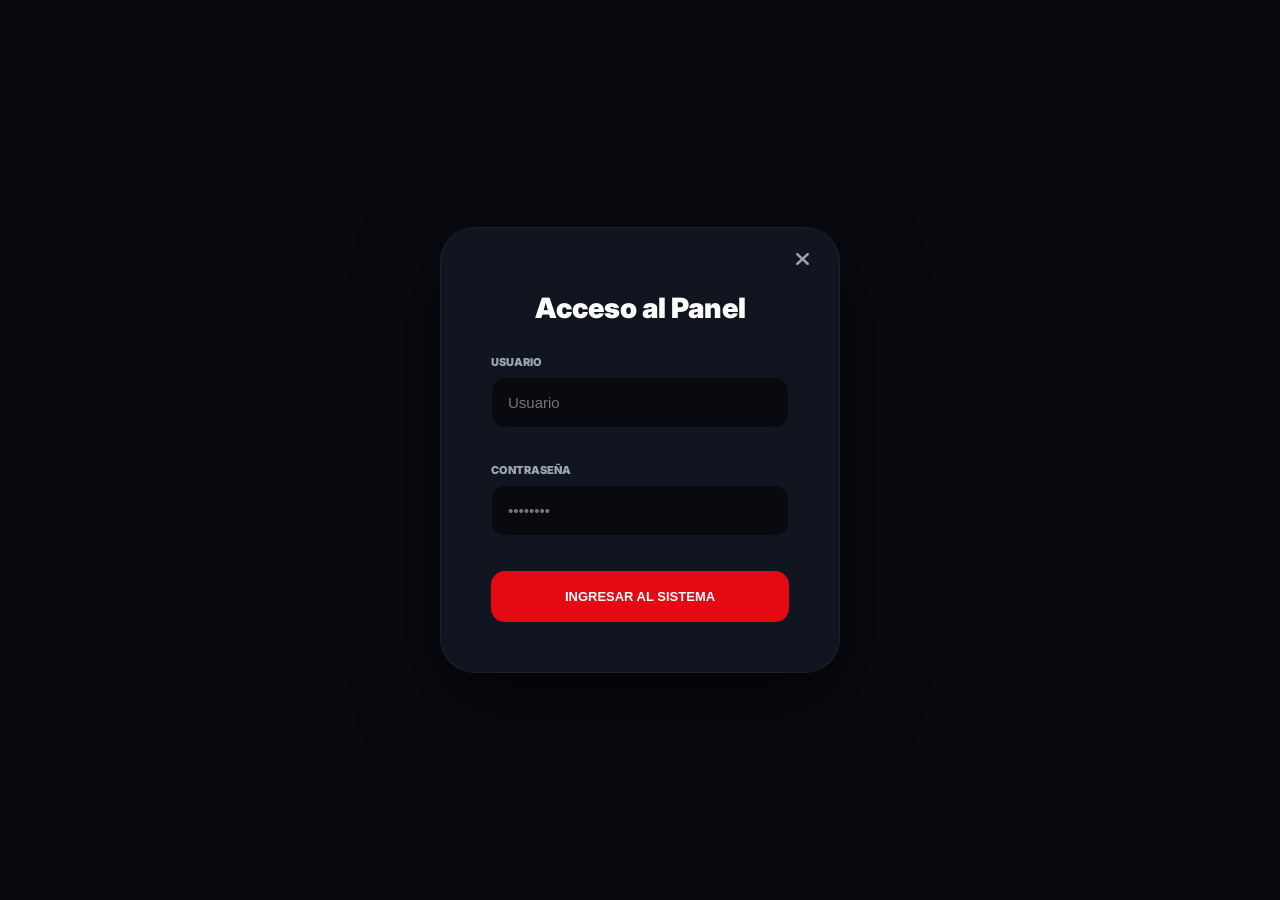
==== commit 75f24f5d: "UI: Add FLOW filter and implement persistent search (localStorage) v119 - Fixed Encoding" ====
--- a/index.html
+++ b/index.html
@@ -28,7 +28,7 @@
         * { box-sizing: border-box; outline: none; margin: 0; padding: 0; }
         html, body { height: 100%; background: var(--bg); color: var(--text); font-family: 'Inter', sans-serif; overflow-x: hidden; -webkit-font-smoothing: antialiased; }
 
-        /* NavegaciÃ³n Premium Unificada */
+        /* Navegación Premium Unificada */
         .nova-nav { position: fixed; top: 0; width: 100%; z-index: 10000; background: rgba(0,0,0,0.7); backdrop-filter: blur(20px); border-bottom: 1px solid rgba(255,255,255,0.05); transition: 0.3s; }
         .nav-inner { max-width: 1400px; margin: auto; height: var(--nav-height); padding: 0 30px; display: flex; align-items: center; justify-content: space-between; }
         .nav-brand { display: flex; align-items: center; gap: 12px; text-decoration: none; color: #fff; font-weight: 900; font-size: 22px; letter-spacing: -1px; }
@@ -141,10 +141,10 @@
             <img src="https://raw.githubusercontent.com/novaplaytv/novaimg/main/novasplash.webp" alt="Logo">
             <div style="display: flex; flex-direction: column; line-height: 1;">
                 NOVAPLAY | BUSCADOR EPG
-                <span id="statusBadge" style="font-size: 8px; font-weight: 800; margin-top: 4px; letter-spacing: 0; opacity: 0.8; color: #4caf50;">ðŸŸ¢ OPERATIVO</span>
+                <span id="statusBadge" style="font-size: 8px; font-weight: 800; margin-top: 4px; letter-spacing: 0; opacity: 0.8; color: #4caf50;">🟢 OPERATIVO</span>
             </div>
         </a>
-        <button class="nav-toggle" id="navToggle" aria-label="Abrir menÃº">
+        <button class="nav-toggle" id="navToggle" aria-label="Abrir menú">
             <span></span>
             <span></span>
             <span></span>
@@ -158,11 +158,11 @@
                     <a href="https://novaplaytv.github.io/Dashboard/"><i class="fas fa-chart-line"></i> Dashboard Central</a>
                     <a href="https://novaplaytv.github.io/panel-canales/"><i class="fas fa-tv"></i> Admin. Canales</a>
                     <a href="https://novaplaytv.github.io/NovaSecurity/"><i class="fas fa-shield-alt"></i> NovaSecurity</a>
-                    <a href="https://novaplaytv.github.io/SignalVerificador/"><i class="fas fa-broadcast-tower"></i> Verificador de SeÃ±al</a>
-                    <a href="https://novaplaytv.github.io/novaimg/actualizar-icono/"><i class="fas fa-icons"></i> GestiÃ³n de Iconos</a>
+                    <a href="https://novaplaytv.github.io/SignalVerificador/"><i class="fas fa-broadcast-tower"></i> Verificador de Señal</a>
+                    <a href="https://novaplaytv.github.io/novaimg/actualizar-icono/"><i class="fas fa-icons"></i> Gestión de Iconos</a>
                     <a href="https://novaplaytv.github.io/novaimg/generador/"><i class="fas fa-magic"></i> Icon Studio</a>
                     <a href="https://novaplaytv.github.io/novaepg/"><i class="fas fa-calendar-alt"></i> Buscador EPG ID</a>
-                    <a href="#" onclick="cerrarSesion(); return false;" class="logout-link" style="color: var(--error) !important;"><i class="fas fa-sign-out-alt"></i> Cerrar SesiÃ³n</a>
+                    <a href="#" onclick="cerrarSesion(); return false;" class="logout-link" style="color: var(--error) !important;"><i class="fas fa-sign-out-alt"></i> Cerrar Sesión</a>
                 </div>
             </div>
         </div>
@@ -180,8 +180,8 @@
             <input type="text" id="username" placeholder="Usuario" autocomplete="username">
         </div>
         <div class="form-group-auth">
-            <label>ContraseÃ±a</label>
-            <input type="password" id="password" placeholder="â€¢â€¢â€¢â€¢â€¢â€¢â€¢â€¢" autocomplete="current-password">
+            <label>Contraseña</label>
+            <input type="password" id="password" placeholder="••••••••" autocomplete="current-password">
         </div>
         <button class="btn-admin" id="loginButton" style="width:100%; justify-content:center; padding: 18px; border-radius: 14px; font-weight: 900; background: var(--primary); color: #fff;" onclick="iniciarSesion()">INGRESAR AL SISTEMA</button>
         <div id="loginStatus" class="status"></div>
@@ -191,7 +191,7 @@
 <div class="search-container hidden">
     <div class="search-header">
         <h1>Busca tu Canal</h1>
-        <p>Encuentra el EPG ID y consulta la programaciÃ³n al instante.</p>
+        <p>Encuentra el EPG ID y consulta la programación al instante.</p>
     </div>
 
     <div class="search-bar">
@@ -201,6 +201,7 @@
 
     <div class="quick-filters">
         <button onclick="applyFilter('')"><i class="fa-solid fa-globe"></i> TODOS</button>
+        <button onclick="applyFilter('FLOW')" style="color: #ffd700; border-color: #ffd700;"><i class="fa-solid fa-wind"></i> FLOW</button>
         <button onclick="applyFilter('Pluto TV')" style="color: #0073ff; border-color: #0073ff;"><i class="fa-solid fa-play"></i> PLUTO TV</button>
         <button onclick="applyFilter('TVMAX')" style="color: var(--primary); border-color: var(--primary);"><i class="fa-solid fa-star"></i> TVMAX</button>
         <button onclick="applyFilter('NovaSports')" style="color: #10b981; border-color: #10b981;"><i class="fa-solid fa-trophy"></i> NOVASPORTS</button>
@@ -243,6 +244,13 @@
         try {
             const res = await fetch('data/search_db.json?t=' + Date.now());
             searchData = await res.json();
+
+            // FASE PERSISTENCIA (v119): Recuperar última búsqueda/filtro
+            const lastSearch = localStorage.getItem("last_epg_search");
+            if (lastSearch) {
+                document.getElementById('mainSearch').value = lastSearch;
+                search();
+            }
         } catch (e) {
             console.error("Error cargando DB:", e);
             document.getElementById('resultsArea').innerHTML = '<p style="text-align:center;">Error al cargar la base de datos de canales.</p>';
@@ -270,7 +278,7 @@
 
     function UI_OcultarLogin() {
         if (!sessionToken) {
-            alert("Debe iniciar sesiÃ³n para acceder al buscador.");
+            alert("Debe iniciar sesión para acceder al buscador.");
             return;
         }
         document.getElementById("auth-view").classList.add("hidden");
@@ -306,14 +314,14 @@
                 btn.textContent = 'INGRESAR AL SISTEMA';
             }
         } catch(e) {
-            alert("Error de conexiÃ³n.");
+            alert("Error de conexión.");
             btn.disabled = false;
             btn.textContent = 'INGRESAR AL SISTEMA';
         }
     }
 
     async function cerrarSesion() {
-        const confirmResult = await openModal("Cerrar SesiÃ³n", "Â¿EstÃ¡s seguro que deseas cerrar sesiÃ³n?");
+        const confirmResult = await openModal("Cerrar Sesión", "¿Estás seguro que deseas cerrar sesión?");
         if (confirmResult) {
             localStorage.removeItem("novaplay_session_token");
             sessionToken = null;
@@ -387,12 +395,16 @@
 
     function search() {
         const val = document.getElementById('mainSearch').value.toLowerCase();
+        localStorage.setItem("last_epg_search", val); // FASE PERSISTENCIA (v119)
         const area = document.getElementById('resultsArea');
         if (val.length < 2) {
             area.innerHTML = '<div style="text-align: center; padding: 50px; color: var(--text-muted);"><i class="fa-solid fa-tv fa-3x" style="margin-bottom: 20px; opacity: 0.2;"></i><p>Escribe al menos 2 letras...</p></div>';
             return;
         }
-        const filtered = searchData.filter(c => c.n.toLowerCase().includes(val) || c.id.toLowerCase().includes(val) || c.c.toLowerCase().includes(val)).slice(0, 40);
+        const filtered = searchData.filter(c => {
+            if (val === 'flow') return c.c.toLowerCase().includes('flow');
+            return c.n.toLowerCase().includes(val) || c.id.toLowerCase().includes(val) || c.c.toLowerCase().includes(val);
+        }).slice(0, 40);
         if (filtered.length === 0) {
             area.innerHTML = '<p style="text-align:center; padding: 50px;">No se encontraron canales.</p>';
             return;
@@ -406,11 +418,11 @@
                         <div class="ch-country" style="${c.c === 'Pluto TV' ? 'color: #0073ff;' : ''}">${c.c === 'Pluto TV' ? '<i class="fa-solid fa-circle-play"></i> PLUTO TV' : c.c}</div>
                         <h3>${c.n}</h3>
                         <div class="id-badge" onclick="copyId('${c.id}')"><i class="fa-regular fa-copy"></i> ${c.id}</div>
-                        <br><a href="epg.html?file=${encodeURIComponent(c.f)}&n=${encodeURIComponent(c.c)}" class="btn-full-guide"><i class="fa-solid fa-calendar-days"></i> Ver guÃ­a completa</a>
+                        <br><a href="epg.html?file=${encodeURIComponent(c.f)}&n=${encodeURIComponent(c.c)}" class="btn-full-guide"><i class="fa-solid fa-calendar-days"></i> Ver guía completa</a>
                     </div>
                     <div class="prog-mini-list">
-                        <div style="font-weight: 800; font-size: 11px; color: var(--text-muted); margin-bottom: 15px; text-transform: uppercase;">PrÃ³ximos Programas</div>
-                        ${programs || '<p style="font-size:12px; color:var(--text-muted);">Sin programaciÃ³n disponible.</p>'}
+                        <div style="font-weight: 800; font-size: 11px; color: var(--text-muted); margin-bottom: 15px; text-transform: uppercase;">Próximos Programas</div>
+                        ${programs || '<p style="font-size:12px; color:var(--text-muted);">Sin programación disponible.</p>'}
                     </div>
                 </div>`;
         }).join('');
